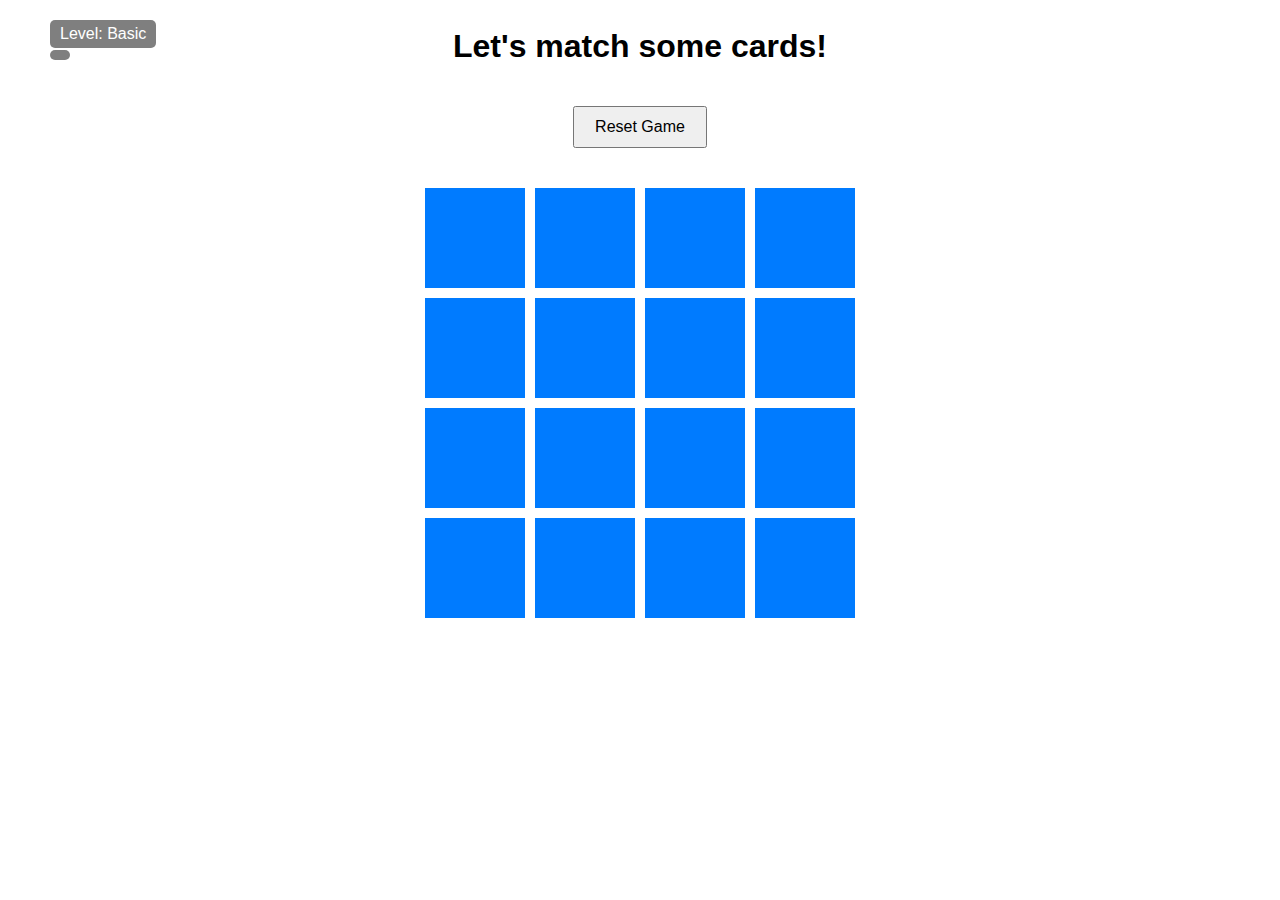
==== basic_level/index.html @ 0b5f77ad "first commit - finishing the basic level" ====
<!DOCTYPE html>
<html lang="en">
<head>
    <meta charset="UTF-8">
    <meta name="viewport" content="width=device-width, initial-scale=1.0">
    <title>Matching Cards</title>
    <link rel="stylesheet" href="styles.css">
</head>
<body>
    <h1>Let's match some cards!</h1>
    <div id="level">Level: Basic</div>
    <div id="flipCount"></div>
    <button id="resetButton">Reset Game</button>
    <div class="game-board" id="gameBoard">
        <!-- Cards will be inserted here by JavaScript -->
    </div>
    <script src="script.js"></script>
</body>
</html>
---- basic_level/styles.css ----
body {
    display: flex;
    flex-direction: column;
    align-items: center;
    font-family: Arial, sans-serif;
    background-image: url("images/background/green-park-view.jpg");
    /* Adjust background properties for better display */
    background-size: cover;
    background-position: center;
    background-repeat: no-repeat;
    /* Add other styles as needed */
}

h1 {
    margin-top: 20px;
}

#resetButton {
    margin: 20px;
    padding: 10px 20px;
    font-size: 16px;
    cursor: pointer;
}

.game-board {
    display: grid;
    grid-template-columns: repeat(4, 100px);
    grid-gap: 10px;
    margin-top: 20px;
}

.card {
    width: 100px;
    height: 100px;
    background-color: #007BFF;
    display: flex;
    align-items: center;
    justify-content: center;
    cursor: pointer;
    position: relative;
    overflow: hidden;
}

.card img {
    width: 100%;
    height: 100%;
    display: none;
}

.card.flipped img {
    display: block;
}

.card.flipped {
    background-color: #fff;
}

/* Style for flip count */
#flipCount {
    position: absolute;
    top: 50px;
    left : 50px;
    font-size: 16px;
    color: white;
    background-color: rgba(0, 0, 0, 0.5);
    padding: 5px 10px;
    border-radius: 5px;
}

#level {
    position: absolute;
    top: 20px;
    left: 50px;
    font-size: 16px;
    color: white;
    background-color: rgba(0, 0, 0, 0.5);
    padding: 5px 10px;
    border-radius: 5px;
}

.result {
    position: fixed;
    bottom: 20px;
    left: 50%;
    transform: translateX(-50%);
    background-color: #ffffff;
    border: 2px solid #333333;
    color: #333333;
    font-size: 18px;
    font-weight: bold;
    padding: 10px;
    text-align: center;
    width: 80%;
    max-width: 400px;
    z-index: 1000; /* Ensures it's above other content */
}

.result.winner {
    background-color: #66bb6a;
    border-color: #43a047;
    color: #ffffff;
}

.result.game-over {
    background-color: #ef5350;
    border-color: #e53935;
    color: #ffffff;
}
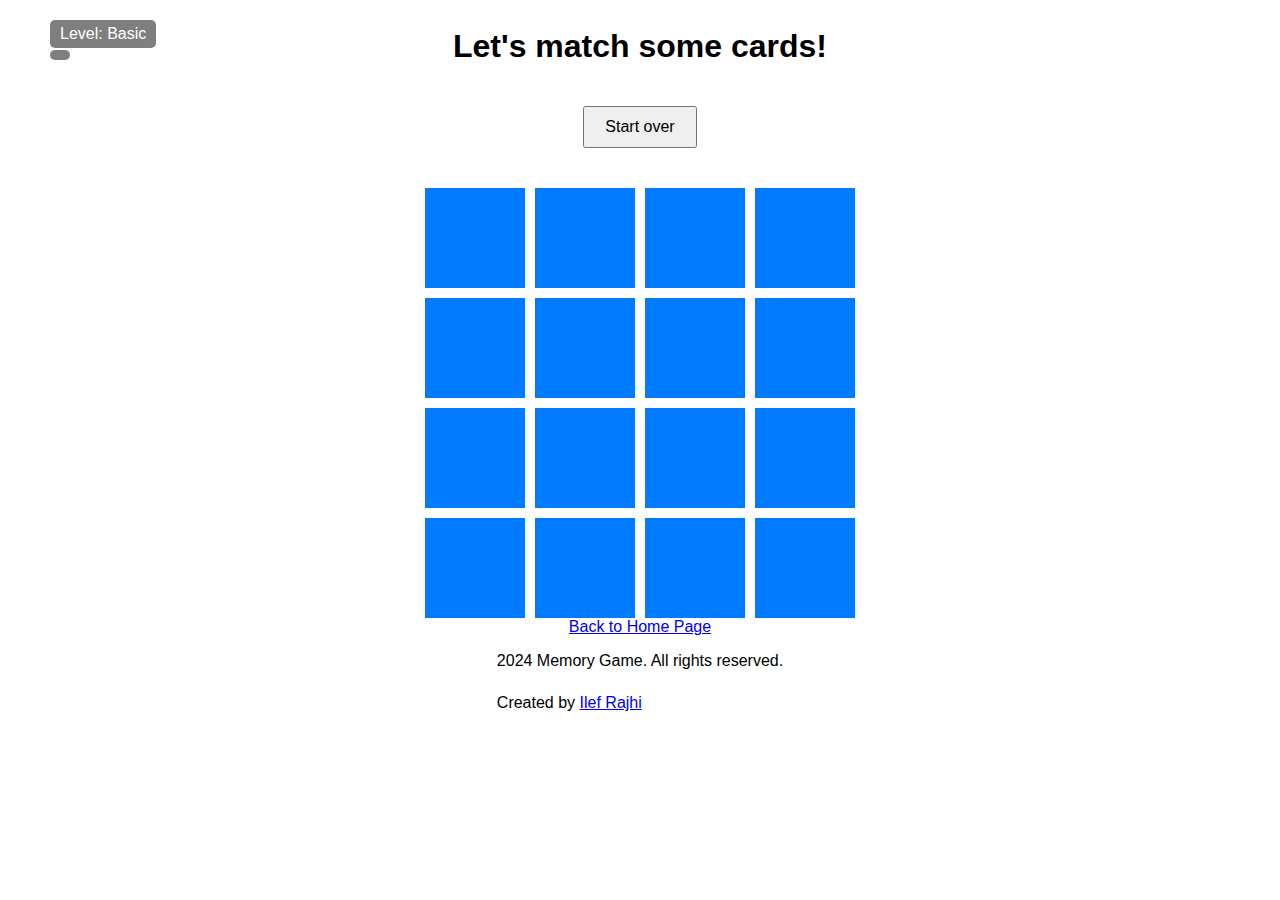
==== commit 0425eeec: "Fixed some bugs" ====
--- a/basic_level/index.html
+++ b/basic_level/index.html
@@ -10,10 +10,17 @@
     <h1>Let's match some cards!</h1>
     <div id="level">Level: Basic</div>
     <div id="flipCount"></div>
-    <button id="resetButton">Reset Game</button>
+    <button id="resetButton">Start over</button>
     <div class="game-board" id="gameBoard">
         <!-- Cards will be inserted here by JavaScript -->
     </div>
+    <a href="/home/dell/Desktop/memorygame/home.html" class ="back-home-link">Back to Home Page</a>
+
+    <footer >
+        <p> 2024 Memory Game. All rights reserved.</p>
+        <p>Created by <i class="fa fa-github" style="font-size: 24px;"> </i> <a href="https://github.com/ilefrajhi">Ilef Rajhi</a></p>
+    </footer>
+    
     <script src="script.js"></script>
 </body>
 </html>
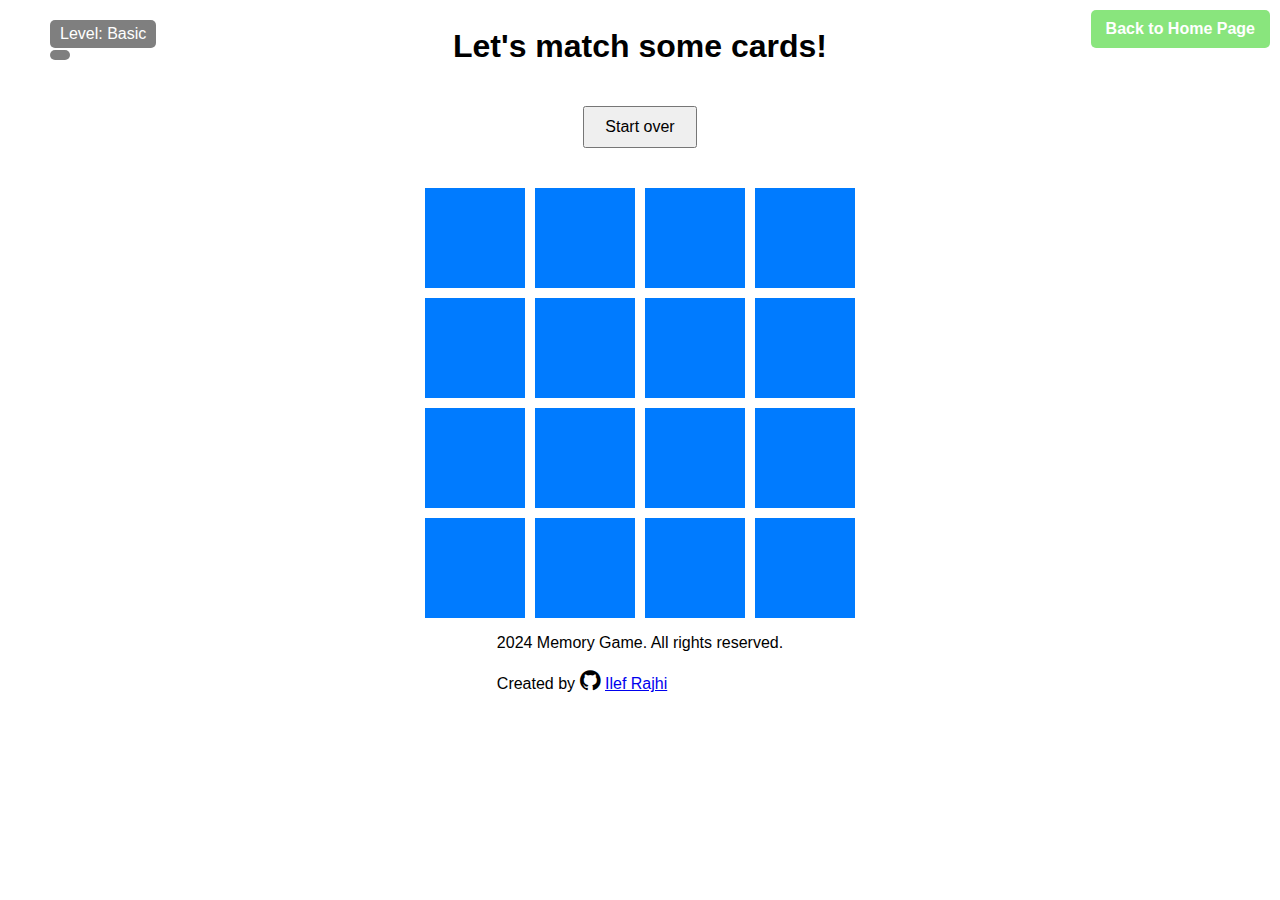
==== commit 52d099fe: "Fixed some bugs" ====
--- a/basic_level/index.html
+++ b/basic_level/index.html
@@ -4,6 +4,7 @@
     <meta charset="UTF-8">
     <meta name="viewport" content="width=device-width, initial-scale=1.0">
     <title>Matching Cards</title>
+    <link rel="stylesheet"href="https://cdnjs.cloudflare.com/ajax/libs/font-awesome/4.7.0/css/font-awesome.min.css" />
     <link rel="stylesheet" href="styles.css">
 </head>
 <body>
--- a/basic_level/styles.css
+++ b/basic_level/styles.css
@@ -106,4 +106,24 @@
     border-color: #e53935;
     color: #ffffff;
 }
+.back-home-link {
+    position: absolute;
+    top: 10px;
+    right: 10px;
+    background-color: rgba(34, 206, 11, 0.534);
+    color: white;
+    padding: 10px 15px;
+    text-decoration: none;
+    border-radius: 5px;
+    font-weight: bold;
+}
 
+.back-home-link:hover {
+    background-color: #06b30073; /* Change to a darker shade for hover effect */
+}
+
+p {
+    margin-bottom: 10px;
+    color: #000000;
+
+}
